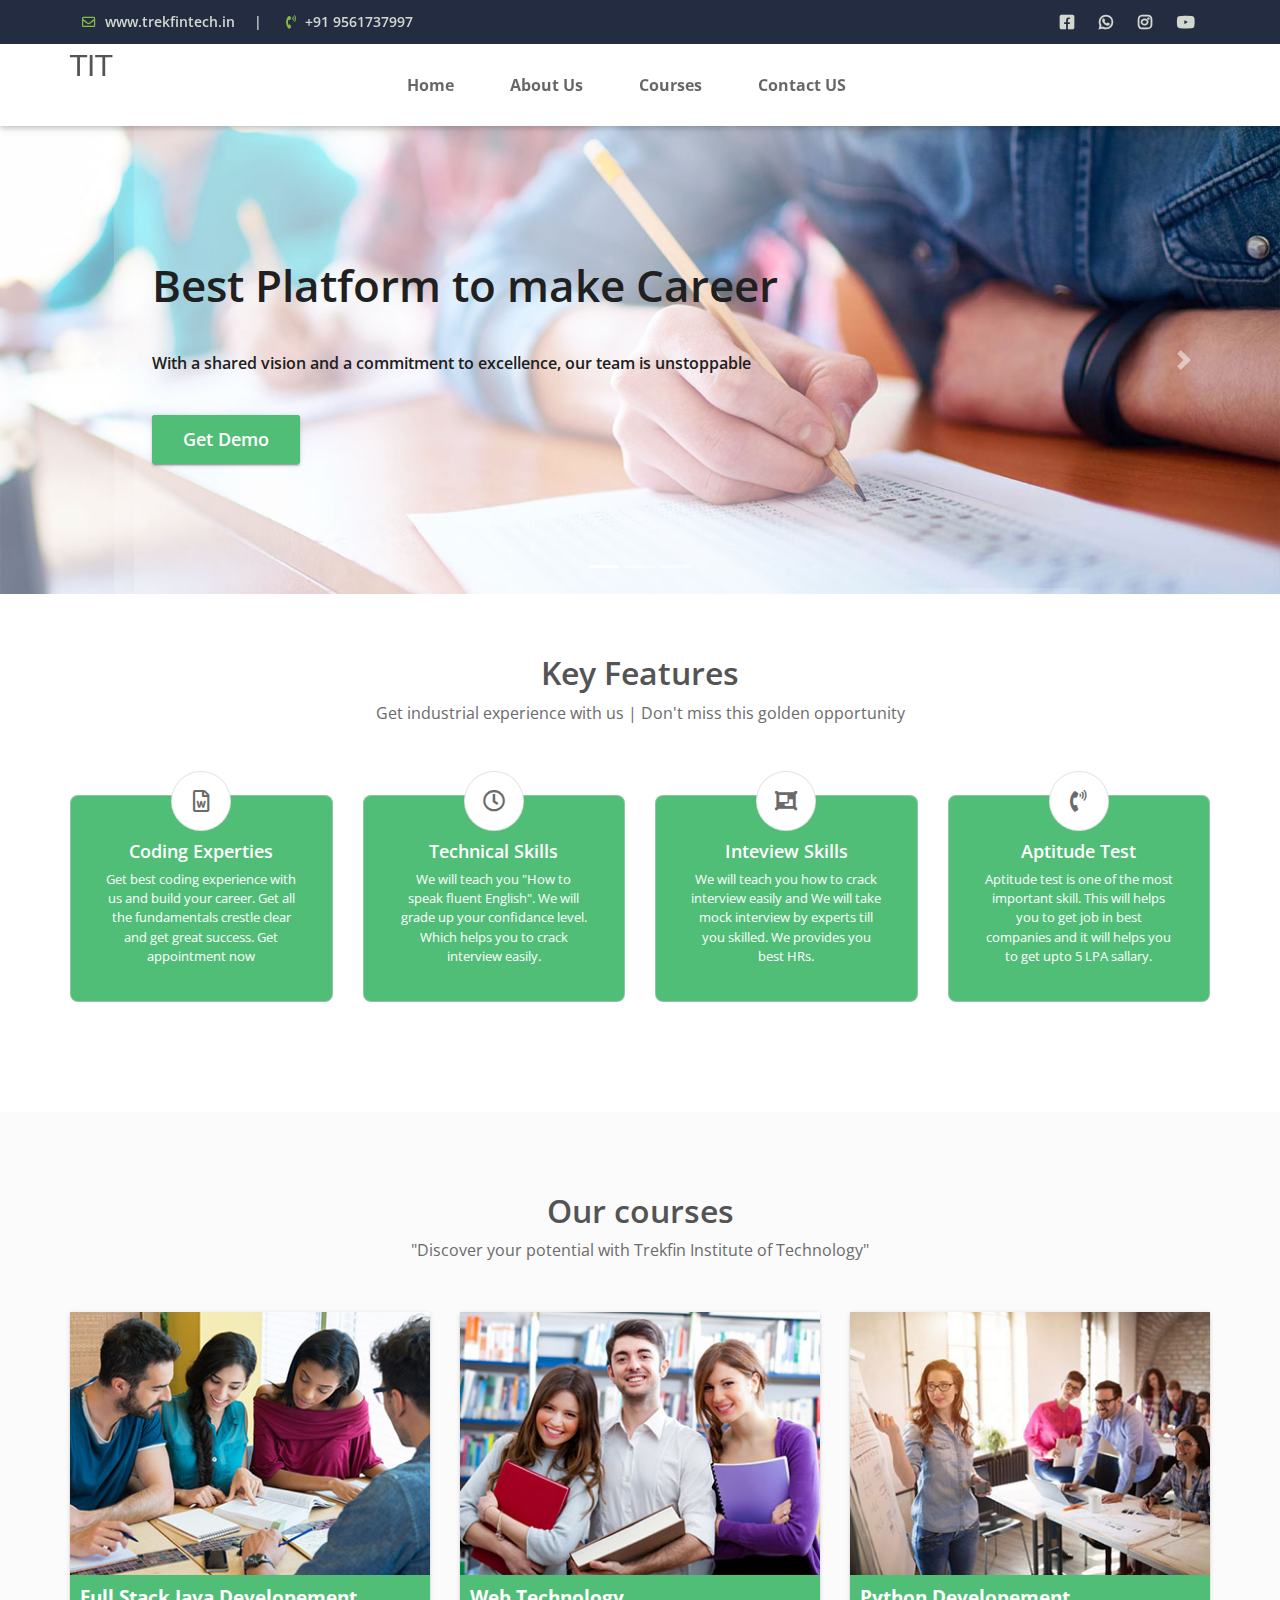
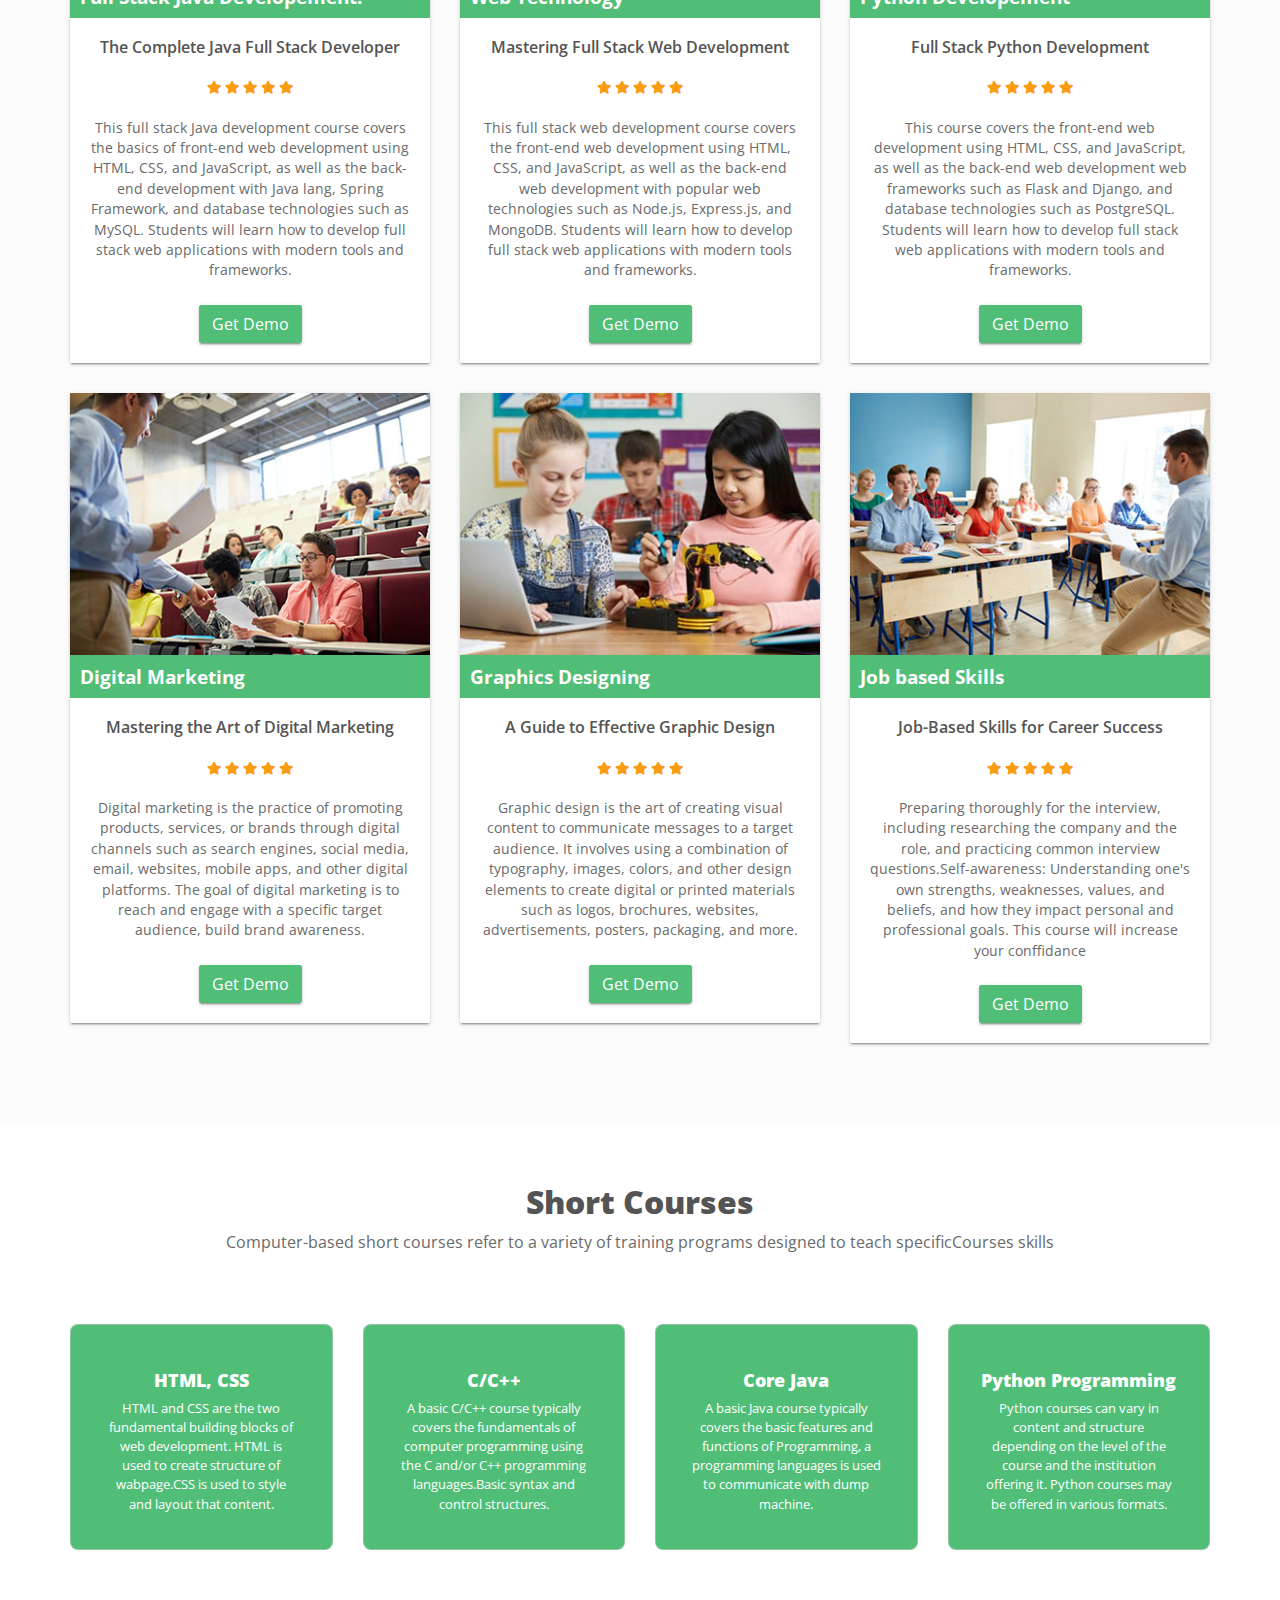
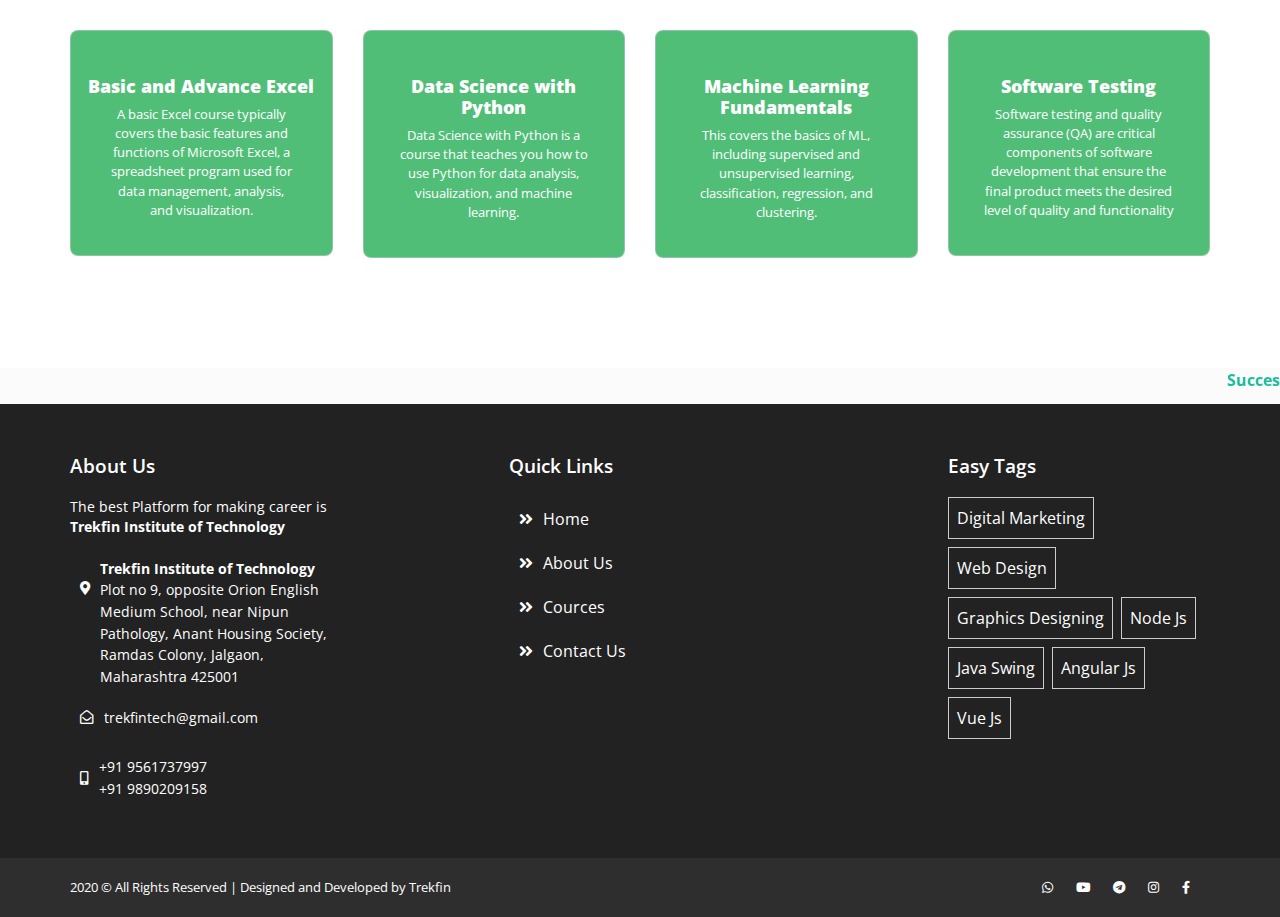
==== index.html @ 24993153 "Add files via upload" ====
<!doctype html>
<html lang="en">

<head>
  <meta charset="utf-8">
  <meta name="viewport" content="width=device-width, initial-scale=1, shrink-to-fit=no">
  <title>Trekfin Institute of Technology</title>
  <link rel="shortcut icon" href="assets/images/fav.png" type="image/x-icon">
  <link
    href="https://fonts.googleapis.com/css?family=Open+Sans:300,300i,400,400i,600,600i,700,700i,800,800i&display=swap"
    rel="stylesheet">
  <link rel="shortcut icon" href="assets/images/fav.jpg">
  <link rel="stylesheet" href="assets/css/bootstrap.min.css">
  <link rel="stylesheet" href="assets/css/all.min.css">
  <link rel="stylesheet" href="assets/css/animate.css">
  <link rel="stylesheet" type="text/css" href="assets/css/style.css" />
</head>

<body>
  <!-- ################# Header Starts Here#######################--->

  <header class="continer-fluid ">
    <div class="header-top">
      <div class="container">
        <div class="row col-det">
          <div class="col-lg-6 d-none d-lg-block">
            <ul class="ulleft">
              <li>
                <i class="far fa-envelope"></i>
                www.trekfintech.in
                <span>|</span>
              </li>
              <li>
                <i class="fas fa-phone-volume"></i>
                +91 9561737997
              </li>
            </ul>
          </div>
          <div class="col-lg-6 col-md-12">
            <ul class="ulright">
              <a href="https://www.facebook.com/profile.php?id=100088403843181" target="_blank">
                <li>
                  <i class="fab fa-facebook-square"></i>
                </li>
              </a>
              <a href="https://wa.me/+919561737997" target="_blank">
                <li>
                  <i class="fab fa-whatsapp"></i>
                </li>
              </a>
              <a href="https://www.instagram.com/trekkfin/" target="_blank">
                <li>
                  <i class="fab fa-instagram"></i>
                </li>
              </a>
              <a href="https://www.youtube.com/channel/UC5OF9BCgWwxewi_pQZegorw" target="_blank">
                <li>
                  <i class="fab fa-youtube"></i>
                </li>
              </a>
            </ul>
          </div>
        </div>
      </div>
    </div>
    <div id="menu-jk" class="header-bottom">
      <div class="container">
        <div class="row nav-row">
          <div class="col-lg-3 col-md-12 logo">
            <a href="index.html">
              <h3 style="font-family: system-ui;">TIT</h3>
            </a>

          </div>
          <div class="col-lg-9 col-md-12 nav-col">
            <nav class="navbar navbar-expand-lg navbar-light">

              <button class="navbar-toggler" type="button" data-toggle="collapse" data-target="#navbarNav"
                aria-controls="navbarNav" aria-expanded="false" aria-label="Toggle navigation">
                <span class="navbar-toggler-icon"></span>
              </button>
              <div class="collapse navbar-collapse" id="navbarNav">
                <ul class="navbar-nav">
                  <li class="nav-item active">
                    <a class="nav-link" href="index.html">Home
                    </a>
                  </li>
                  <li class="nav-item">
                    <a class="nav-link" href="about_us.html">About Us</a>
                  </li>
                  <li class="nav-item">
                    <a class="nav-link" href="cources.html">Courses</a>
                  </li>

                  <li class="nav-item">
                    <a class="nav-link" href="contact_us.html">Contact US</a>
                  </li>

                </ul>
                <a class="nav-btn" href="contact_us.html" style="visibility: hidden;">
                  <button class="btn btn-sm btn-success">Login or Signup</button>
                </a>
              </div>
            </nav>
          </div>
        </div>
      </div>
    </div>
  </header>

  <!--################### Slider Starts Here #######################--->

  <div class="slider-detail">

    <div id="carouselExampleIndicators" class="carousel slide" data-ride="carousel">
      <ol class="carousel-indicators">
        <li data-target="#carouselExampleIndicators" data-slide-to="0" class="active"></li>
        <li data-target="#carouselExampleIndicators" data-slide-to="1"></li>
        <li data-target="#carouselExampleIndicators" data-slide-to="2"></li>
      </ol>
      <div class="carousel-inner">
        <div class="carousel-item ">
          <img class="d-block w-100" src="assets/images/slider/slid_1.jpg" alt="First slide">
          <div class="carousel-caption fvgb d-none d-md-block">
            <h5 class="animated bounceInDown">Here's you have chance <br>to build your career</h5>
            <p class="animated bounceInLeft">Collaborative and innovative, our team tackles challenges with
              a fresh perspective.</p>

            <div class="row vbh">

              <div class="btn btn-success animated bounceInUp"> Get Demo </div>
            </div>
          </div>
        </div>

        <div class="carousel-item active">
          <img class="d-block w-100" src="assets/images/slider/slid_2.jpg" alt="Third slide">
          <div class="carousel-caption vdg-cur d-none d-md-block">
            <h5 class="animated bounceInDown">Best Platform to make Career</h5>
            <p class="animated bounceInLeft">With a shared vision and a commitment to excellence, our team
              is unstoppable</p>

            <div class="row vbh">

              <div class="btn btn-success animated bounceInUp"> <a href="/contact_us.html" style="color: white;"> Get
                  Demo</a> </div>
            </div>
          </div>
        </div>

      </div>
      <a class="carousel-control-prev" href="#carouselExampleIndicators" role="button" data-slide="prev">
        <span class="carousel-control-prev-icon" aria-hidden="true"></span>
        <span class="sr-only">Previous</span>
      </a>
      <a class="carousel-control-next" href="#carouselExampleIndicators" role="button" data-slide="next">
        <span class="carousel-control-next-icon" aria-hidden="true"></span>
        <span class="sr-only">Next</span>
      </a>
    </div>


  </div>



  <!--################### Key Features Starts Here #######################--->

  <div class="key-feature container-fluid">
    <div class="container">
      <div class="session-title row">
        <h2>Key Features</h2>
        <p>Get industrial experience with us | Don't miss this golden opportunity</p>
      </div>
      <div class="row">
        <div class="col-md-3 key-div">
          <div class="key-cover">
            <i class="far fa-file-word"></i>
            <h4>Coding Experties</h4>
            <p>Get best coding experience with us and build your career. Get all the fundamentals crestle
              clear and get great success. Get appointment now</p>
          </div>
        </div>
        <div class="col-md-3 key-div">
          <div class="key-cover">
            <i class="far fa-clock"></i>
            <h4>Technical Skills</h4>
            <p>We will teach you "How to speak fluent English". We will grade up your confidance level.
              Which helps you to crack interview easily.</p>
          </div>
        </div>
        <div class="col-md-3 key-div">
          <div class="key-cover">
            <i class="fas fa-object-group"></i>
            <h4>Inteview Skills</h4>
            <p>We will teach you how to crack interview easily and We will take mock interview by experts
              till you skilled. We provides you best HRs.</p>
          </div>
        </div>
        <div class="col-md-3 key-div">
          <div class="key-cover">
            <i class="fas fa-phone-volume"></i>
            <h4>Aptitude Test</h4>
            <p>Aptitude test is one of the most important skill. This will helps you to get job in best
              companies and it will helps you to get upto 5 LPA sallary. </p>
          </div>
        </div>
      </div>
    </div>
  </div>


  <!--################### Cources Starts Here #######################--->

  <div class="cources container-fluid">
    <div class="container">
      <div class="session-title row">
        <h2>Our courses</h2>
        <p>"Discover your potential with Trekfin Institute of Technology"</p>
      </div>
      <div class="cours-ro row">
        <div class="col-md-4 col-sm-6 cord-div">
          <div class="cours-card">
            <img src="assets/images/cour/4.jpg" alt="">
            <div class="cours-name">
              <h2>Full Stack Java Developement.</h2>
            </div>
            <div class="course-detail">
              <h5>The Complete Java Full Stack Developer</h5>

              <p class="star">
                <i class="fas fa-star higlit"></i>
                <i class="fas fa-star higlit"></i>
                <i class="fas fa-star higlit"></i>
                <i class="fas fa-star higlit"></i>
                <i class="fas fa-star higlit"></i>
              </p>

              <p>This full stack Java development course covers the basics of front-end web development
                using HTML, CSS, and JavaScript, as well as the back-end development with Java lang,
                Spring Framework, and database technologies such as MySQL. Students will learn how to
                develop full stack web applications with modern tools and frameworks.</p><br>

              <div class="btn btn-success animated bounceInUp"> <a href="/contact_us.html" style="color: white;">Get
                  Demo</a> </div>

            </div>
          </div>
        </div>

        <div class="col-md-4 col-sm-6 cord-div">
          <div class="cours-card">
            <img src="assets/images/cour/5.jpg" alt="">
            <div class="cours-name">
              <h2>Web Technology</h2>
            </div>
            <div class="course-detail">
              <h5>Mastering Full Stack Web Development</h5>

              <p class="star">
                <i class="fas fa-star higlit"></i>
                <i class="fas fa-star higlit"></i>
                <i class="fas fa-star higlit"></i>
                <i class="fas fa-star higlit"></i>
                <i class="fas fa-star higlit"></i>
              </p>

              <p>This full stack web development course covers the front-end web development using HTML,
                CSS, and JavaScript, as well as the back-end web development with popular web
                technologies such as Node.js, Express.js, and MongoDB. Students will learn how to
                develop full stack web applications with modern tools and frameworks.</p><br>

              <div class="btn btn-success animated bounceInUp"> <a href="/contact_us.html" style="color: white;"> Get
                  Demo</a> </div>

            </div>
          </div>
        </div>

        <div class="col-md-4 col-sm-6 cord-div">
          <div class="cours-card">
            <img src="assets/images/cour/6.jpg" alt="">
            <div class="cours-name">
              <h2>Python Developement</h2>
            </div>
            <div class="course-detail">
              <h5>Full Stack Python Development</h5>

              <p class="star">
                <i class="fas fa-star higlit"></i>
                <i class="fas fa-star higlit"></i>
                <i class="fas fa-star higlit"></i>
                <i class="fas fa-star higlit"></i>
                <i class="fas fa-star higlit"></i>
              </p>

              <p>This course covers the front-end web development using HTML, CSS, and JavaScript, as well
                as the back-end web development web frameworks such as Flask and Django, and database
                technologies such as PostgreSQL. Students will learn how to develop full stack web
                applications with modern tools and frameworks. </p><br>

              <div class="btn btn-success animated bounceInUp"> <a href="/contact_us.html" style="color: white;"> Get
                  Demo</a> </div>

            </div>
          </div>
        </div>

        <div class="col-md-4 col-sm-6 cord-div">
          <div class="cours-card">
            <img src="assets/images/cour/7.jpg" alt="">
            <div class="cours-name">
              <h2>Digital Marketing</h2>
            </div>
            <div class="course-detail">
              <h5>Mastering the Art of Digital Marketing</h5>

              <p class="star">
                <i class="fas fa-star higlit"></i>
                <i class="fas fa-star higlit"></i>
                <i class="fas fa-star higlit"></i>
                <i class="fas fa-star higlit"></i>
                <i class="fas fa-star higlit"></i>
              </p>

              <p>Digital marketing is the practice of promoting products, services, or brands through
                digital channels such as search engines, social media, email, websites, mobile apps, and
                other digital platforms. The goal of digital marketing is to reach and engage with a
                specific target audience, build brand awareness.</p><br>
              <div class="btn btn-success animated bounceInUp"> <a href="/contact_us.html" style="color: white;"> Get
                  Demo</a> </div>

            </div>
          </div>
        </div>

        <div class="col-md-4 col-sm-6 cord-div">
          <div class="cours-card">
            <img src="assets/images/cour/8.jpg" alt="">
            <div class="cours-name">
              <h2>Graphics Designing</h2>
            </div>
            <div class="course-detail">
              <h5>A Guide to Effective Graphic Design</h5>

              <p class="star">
                <i class="fas fa-star higlit"></i>
                <i class="fas fa-star higlit"></i>
                <i class="fas fa-star higlit"></i>
                <i class="fas fa-star higlit"></i>
                <i class="fas fa-star higlit"></i>
              </p>

              <p>Graphic design is the art of creating visual content to communicate messages to a target
                audience. It involves using a combination of typography, images, colors, and other
                design elements to create digital or printed materials such as logos, brochures,
                websites, advertisements, posters, packaging, and more.</p><br>

              <div class="btn btn-success animated bounceInUp"> <a href="/contact_us.html" style="color: white;"> Get
                  Demo</a> </div>

            </div>
          </div>
        </div>

        <div class="col-md-4 col-sm-6 cord-div">
          <div class="cours-card">
            <img src="assets/images/cour/9.jpg" alt="">
            <div class="cours-name">
              <h2>Job based Skills</h2>
            </div>
            <div class="course-detail">
              <h5>Job-Based Skills for Career Success</h5>

              <p class="star">
                <i class="fas fa-star higlit"></i>
                <i class="fas fa-star higlit"></i>
                <i class="fas fa-star higlit"></i>
                <i class="fas fa-star higlit"></i>
                <i class="fas fa-star higlit"></i>
              </p>

              <p>Preparing thoroughly for the interview, including researching the company and the role,
                and practicing common interview questions.Self-awareness: Understanding one's own
                strengths, weaknesses, values, and beliefs, and how they impact personal and
                professional goals. This course will increase your conffidance</p><br>

              <div class="btn btn-success animated bounceInUp"> <a href="/contact_us.html" style="color: white;"> Get
                  Demo</a> </div>

            </div>
          </div>
        </div>
      </div>
    </div>

  </div>
  <!-- Short Courses -->
  <div class="key-feature container-fluid">
    <div class="container">
      <div class="session-title row">
        <h2><b>Short Courses</b></h2>
        <p>Computer-based short courses refer to a variety of training programs designed to teach specificCourses
          skills</p>
      </div>
      <div class="row">
        <div class="col-md-3 key-div" onclick="redirectToPage()">
          <div class="key-cover">
            <h4><b>HTML, CSS</b></h4>
            <p>HTML and CSS are the two fundamental building blocks of web development. HTML is used to
              create structure of wabpage.CSS is used to style and layout that content.</p>
          </div>
        </div>
        <div class="col-md-3 key-div" onclick="redirectToPage()">
          <div class="key-cover">
            <h4><b>C/C++</b></h4>
            <p>A basic C/C++ course typically covers the fundamentals of computer programming using the C and/or C++
              programming languages.Basic syntax and control structures.</p>
          </div>
        </div>
        <div class="col-md-3 key-div" onclick="redirectToPage()">
          <div class="key-cover">
            <h4><b>Core Java</b></h4>
            <p>A basic Java course typically covers the basic features and functions of Programming, a programming
              languages is used to communicate with dump machine.</p>
          </div>
        </div>
        <div class="col-md-3 key-div" onclick="redirectToPage()">
          <div class="key-cover">
            <h4><b>Python Programming</b></h4>
            <p>Python courses can vary in content and structure depending on the level of the course and the institution
              offering it. Python courses may be offered in various formats.</p>
          </div>
        </div>
        <div class="col-md-3 key-div" onclick="redirectToPage()">
          <div class="key-cover">
            <h4><b>Basic and Advance Excel</b></h4>
            <p>A basic Excel course typically covers the basic features and functions of Microsoft Excel, a spreadsheet
              program used for data management, analysis, and visualization.</p>
          </div>
        </div>
        <div class="col-md-3 key-div" onclick="redirectToPage()">
          <div class="key-cover">
            <h4><b>Data Science with Python</b></h4>
            <p>Data Science with Python is a course that teaches you how to use Python for data analysis, visualization,
              and machine learning.</p>
          </div>
        </div>
        <div class="col-md-3 key-div" onclick="redirectToPage()">
          <div class="key-cover">
            <h4><b>Machine Learning Fundamentals</b></h4>
            <p>This covers the basics of ML, including supervised and unsupervised learning, classification, regression,
              and clustering.</p>
          </div>
        </div>
        <div class="col-md-3 key-div" onclick="redirectToPage()">
          <div class="key-cover">
            <h4><b>Software Testing</b></h4>
            <p>Software testing and quality assurance (QA) are critical components of software development that ensure
              the final product meets the desired level of quality and functionality</p>
          </div>
        </div>
      </div>
    </div>
  </div>


  <!--################### Team Starts Here #######################--->
  <!-- <section class="our-team team-11">
        <div class="container">
            <div class="session-title row">
                <h2>Our Team</h2>
                <p>Passionate and driven, our team is dedicated to delivering excellence.</p>
            </div>
            <div class="row team-row">
                <div class="col-md-3 col-sm-6">
                    <div class="single-usr">
                        <img src="assets/images/team/team-memb2.jpg" alt="">
                        <div class="det-o">
                            <h4>Rahul Bharude</h4>
                            <i>Owner and English Teacher</i>
                        </div>
                    </div>
                </div>
                <div class="col-md-3 col-sm-6">
                    <div class="single-usr">
                        <img src="assets/images/team/team-memb1.jpg" alt="">
                        <div class="det-o">
                            <h4>Kunal Gurav</h4>
                            <i>Staff Member</i>
                        </div>
                    </div>
                </div>
                <div class="col-md-3 col-sm-6">
                    <div class="single-usr">
                        <img src="assets/images/team/team-memb3.jpg" alt="">
                        <div class="det-o">
                            <h4>Harish Patil</h4>
                            <i>Founder</i>
                        </div>
                    </div>
                </div>
                <div class="col-md-3 col-sm-6">
                    <div class="single-usr">
                        <img src="assets/images/team/team-memb4.jpg" alt="">
                        <div class="det-o">
                            <h4>XYZ</h4>
                            <i>xyz</i>
                        </div>
                    </div>
                </div>


            </div>
        </div>
    </section> -->

  <div id="scrolling-text">
    <marquee behaviour="scroll" width="100%" direction="left" height="30px" style="color: #1bbc9b;">
      <b>Success is not measured by what you accomplish, but by the opposition you have encountered, and the courage
        with which you have maintained the struggle against overwhelming odds.</b>
    </marquee>
  </div>

  <!--################### Footer Starts Here #######################--->
  <footer id="contact">
    <div class="container">
      <div class="row" id="boxes">
        <div class="col-md-3 about">
          <h2>About Us</h2>
          <p>The best Platform for making career is <b>Trekfin Institute of Technology</b> </p>

          <div class="foot-address">
            <div class="icon">
              <i class="fas fa-map-marker-alt"></i>
            </div>
            <div class="addet">
              <b>Trekfin Institute of Technology</b>
              Plot no 9, opposite Orion English Medium School, near Nipun Pathology, Anant Housing Society, Ramdas
              Colony, Jalgaon, Maharashtra 425001
            </div>
          </div>
          <div class="foot-address">
            <div class="icon">
              <i class="far fa-envelope-open"></i>
            </div>
            <div class="addet">
              trekfintech@gmail.com
            </div>
          </div>
          <div class="foot-address">
            <div class="icon">
              <i class="fas fa-mobile-alt"></i>
            </div>
            <div class="addet">
              +91 9561737997 <br>
              +91 9890209158
            </div>
          </div>
        </div>
        <div class="col-md-3 glink">
          <h2>Quick Links</h2>
          <ul>
            <li><a href="index.html"><i class="fas fa-angle-double-right"></i>Home</a></li>
            <li><a href="about_us.html"><i class="fas fa-angle-double-right"></i>About Us</a></li>
            <li><a href="cources.html"><i class="fas fa-angle-double-right"></i>Cources</a></li>
            <li><a href="contact_us.html"><i class="fas fa-angle-double-right"></i>Contact Us</a></li>
          </ul>
        </div>
        <div class="col-md-3 tags">
          <h2>Easy Tags</h2>
          <ul>
            <li>Digital Marketing</li>
            <li>Web Design</li>
            <li>Graphics Designing</li>
            <li>Node Js</li>
            <li>Java Swing</li>
            <li>Angular Js</li>
            <li>Vue Js</li>
          </ul>
        </div>
      </div>
    </div>
  </footer>
  <div class="copy">
    <div class="container">
      <a>2020 &copy; All Rights Reserved | Designed and Developed by
        Trekfin</a>

      <span>
        <a href="https://wa.me/+919561737997" target="_blank"><i class="fab fa-whatsapp"></i></a>
        <a href="https://www.youtube.com/channel/UC5OF9BCgWwxewi_pQZegorw" target="_blank"><i
            class="fab fa-youtube"></i></a>
        <a><i class="fab fa-telegram"></i></a>
        <a href="https://www.instagram.com/trekkfin/" target="_blank"><i class="fab fa-instagram"></i></a>
        <a href="https://www.facebook.com/profile.php?id=100088403843181" target="_blank"><i
            class="fab fa-facebook-f"></i></a>
      </span>
    </div>

  </div>


</body>


<script src="assets/js/jquery-3.2.1.min.js"></script>
<script src="assets/js/popper.min.js"></script>
<script src="assets/js/bootstrap.min.js"></script>
<script src="assets/plugins/scroll-fixed/jquery-scrolltofixed-min.js"></script>
<script src="assets/plugins/slider/js/owl.carousel.min.js"></script>
<script src="assets/js/script.js"></script>

</html>
---- assets/css/style.css ----
/* =======================================================================
Template Name: Youtubers
Author:  SmartEye Technologies
Author URI: www.smarteyeapps.com
Version: 1.0
coder name:Prabin Raja
Description: This Template is created for Youtubers
======================================================================= */
/* ===================================== Import Less ================================== */
@import url(https://fonts.googleapis.com/css?family=Montserrat:300,400,600,700);
@import url(https://fonts.googleapis.com/css?family=Arimo:300,400,400italic,700,700italic);

/* ===================================== Basic CSS ==================================== */
* {
  margin: 0px;
  padding: 0px;
  list-style: none;
}

img {
  max-width: 100%;
}

a {
  text-decoration: none;
  outline: none;
  color: #444;
}

a:hover {
  color: #444;
}

ul {
  margin-bottom: 0;
  padding-left: 0;
}

a:hover,
a:focus,
input,
textarea {
  text-decoration: none;
  outline: none;
}
.center {
  text-align: center;
}

.left {
  text-align: left;
}

.right {
  text-align: right;
}

.cp {
  cursor: pointer;
}

html,
body {
  height: 100%;
}

p {
  margin-bottom: 0px;
  width: 100%;
}

.no-padding {
  padding: 0px;
}

.no-margin {
  margin: 0px;
}

.hid {
  display: none;
}

.top-mar {
  margin-top: 15px;
}

.h-100 {
  height: 100%;
}

::placeholder {
  color: #747f8a !important;
  font-size: 13px;
  opacity: .5 !important;
}

.container-fluid {
  padding: 0px;
}

h1,
h2,
h3,
h4,
h5,
h6 {
  font-family: "Open Sans", sans-serif;
  color: #545454;
}
.lower-third {
  position: absolute;
  bottom: 0;
  width: 100%;
  height: 100px;
  background-color: #333;
  color: #fff;
  text-align: center;
}


strong {
  font-family: "Open Sans", sans-serif;
}

body {
  background-color: #f1f1f145 !important;
  font-family: "Open Sans", sans-serif;
  -webkit-font-smoothing: antialiased;
  -moz-osx-font-smoothing: grayscale;
  text-rendering: optimizeLegibility;
  color: #6A6A6A;
  overflow-x: hidden;
}

.session-title {
  padding: 30px;
  margin: 0px;
  margin-bottom: 20px;
}

.session-title h2 {
  width: 100%;
  text-align: center;
  font-family: "Open Sans", sans-serif;
  font-weight: 600;
}

.session-title p {
  max-width: 850px;
  text-align: center;
  float: none;
  margin: auto;
}

.session-title span {
  float: right;
  font-style: italic;
}

.inner-title {
  padding: 20px;
  padding-left: 0px;
  margin: 0px;
  margin-bottom: 10px;
  padding-bottom: 0px;
  border-bottom: 1px solid #ccccccc4;
  display: block;
  padding-right: 0px;
}

.inner-title h2 {
  width: 100%;
  text-align: center;
  font-size: 1rem;
  font-weight: 600;
  text-align: left;
  border-bottom: 1px solid #863dd9;
  padding-bottom: 10px;
  margin-bottom: 0px;
  width: 300px;
}

.inner-title p {
  width: 100%;
  text-align: center;
}

.inner-title .btn {
  float: right;
  margin-top: -38px;
  font-weight: 600;
  font-size: .8rem;
}

.page-nav {
  padding: 40px;
  text-align: center;
  padding-top: 165px;
  background-color: #eaeaea;
}

.page-nav ul {
  float: none;
  margin: auto;
}

@media screen and (max-width: 576px) {
  .page-nav {
    padding-top: 200px;
  }
}

@media screen and (max-width: 356px) {
  .page-nav {
    padding-top: 200px;
  }
}

.page-nav h2 {
  font-size: 30px;
  width: 100%;
  font-weight: 600;
  color: #444;
}

@media screen and (max-width: 600px) {
  .page-nav h2 {
    font-size: 26px;
  }
}

.page-nav ul li {
  float: left;
  margin-right: 10px;
  margin-top: 10px;
  font-size: 16px;
}

.page-nav ul li i {
  width: 30px;
  text-align: center;
  color: #444;
}

.page-nav ul li a {
  color: #444;
}

.btn-success {
  background-color: #51be78;
  border-color: #51be78;
}

.btn-success:hover {
  background-color: #51be78 !important;
  border-color: #51be78 !important;
}

.btn-success:active {
  background-color: #51be78 !important;
  border-color: #51be78 !important;
}

.btn-success:focus {
  background-color: #51be78 !important;
  border-color: #51be78 !important;
  box-shadow: none !important;
}

.btn-primary {
  background-color: #6655e8;
  border-color: #6655e8;
}

.btn-primary:hover {
  background-color: #6655e8 !important;
  border-color: #6655e8 !important;
}

.btn-primary:active {
  background-color: #6655e8 !important;
  border-color: #6655e8 !important;
}

.btn-primary:focus {
  background-color: #6655e8 !important;
  border-color: #6655e8 !important;
  box-shadow: none !important;
}

.btn {
  box-shadow: 0 3px 1px -2px rgba(0, 0, 0, 0.2), 0 2px 2px 0 rgba(0, 0, 0, 0.14), 0 1px 5px 0 rgba(0, 0, 0, 0.12);
  border-radius: 2px;
}

.form-control:focus {
  box-shadow: none !important;
  border: 2px solid #863dd9;
}

.btn-light {
  background-color: #FFF;
  color: #3F3F3F;
}

.collapse.show {
  display: block !important;
}

.form-control:focus {
  box-shadow: none;
  border: 2px solid #863dd9 !important;
}

.form-control {
  background-color: #F8F8F8;
  margin-bottom: 20px;
}

.form-control:focus {
  background-color: #FFF;
  border-color: #CCC;
}

.container {
  max-width: 1170px;
}

@media screen and (max-width: 575px) {
  .container {
    padding: 10px 15px;
  }
}

/* =================== Header Style Starts Here =================== */
header {
  box-shadow: 0 2px 5px 0 rgba(0, 0, 0, 0.16), 0 2px 10px 0 rgba(0, 0, 0, 0.12);
  background-color: #FFF;
  position: absolute;
  width: 100%;
  z-index: 99;
}

header .header-top {
  background-color: #242c42;
}

header .header-top .col-det .ulleft li {
  float: left;
  padding: 12px;
  color: #d3d7ce;
  font-size: .85rem;
  font-weight: 600;
}

header .header-top .col-det .ulleft li i {
  margin-right: 5px;
  color: #86bc42;
}

header .header-top .col-det .ulleft li span {
  margin-left: 15px;
}

header .header-top .col-det .ulright {
  float: right;
}

header .header-top .col-det .ulright li {
  float: left;
  padding: 10px;
  color: #d3d7ce;
  font-size: 1rem;
  font-weight: 600;
}

header .header-top .col-det .ulright li i {
  margin-right: 5px;
}

header .header-top .col-det .ulright li span {
  margin-left: 15px;
}

header .header-bottom {
  padding: 6px;
}

header .header-bottom img {
  margin-top: 8px;
}

@media screen and (max-width: 991px) {
  header .header-bottom img {
    padding: 5px;
    margin-top: 0px;
    max-width: 230px;
  }
  .logo{
    display: flex;
    justify-content: space-between;
    align-items: center;
  }
}

header .nav-col .navbar-nav {
  width: 100%;
}

header .nav-col .navbar-nav li {
  padding: 7px 20px;
  font-weight: 700;
}

header .nav-col .navbar-nav li a {
  color: rgba(0, 0, 0, 0.6) !important;
}

header .nav-col .navbar-nav .nav-btn {
  float: right;
}

@media screen and (max-width: 767px) {
  .navbar {
    padding: 0px;
  }
}

.navbar-toggler {
  position: absolute;
  right: 0px;
  top: -40px;
}

@media screen and (max-width: 767px) {
  .navbar-toggler {
    top: -50px;
  }
}

.scroll-to-fixed-fixed {
  background-color: #FFF;
  box-shadow: 0 2px 5px 0 rgba(0, 0, 0, 0.16), 0 2px 10px 0 rgba(0, 0, 0, 0.12);
}

.scroll-to-fixed-fixed {
  padding: 5px !important;
}

/* =================== Slider Style Starts Here =================== */
.slider-detail {
  padding-top: 126px;
}

@media screen and (max-width: 992px) {
  .slider-detail {
    padding-top: 131px;
  }

  .slider-detail .container {
    padding: 0px;
  }
}

@media screen and (max-width: 767px) {
  .slider-detail {
    padding-top: 116px;
  }
}

@media screen and (max-width: 576px) {
  .slider-detail {
    padding-top: 156px;
  }
}

.slider-detail .carousel-caption {
  text-align: left;
  bottom: 110px;
}

@media screen and (max-width: 991px) {
  .slider-detail .carousel-caption {
    bottom: 10px;
  }

  .slider-detail .carousel-caption h5 {
    font-size: 28px;
  }
}

@media screen and (max-width: 800px) {
  .slider-detail .carousel-caption h5 {
    font-size: 18px;
  }
}

.slider-detail .carousel-caption h5 {
  font-size: 44px;
  margin-left: -40px;
  font-weight: 600;
  color: #212020;
}

.slider-detail .carousel-caption p {
  margin-left: -40px;
  font-weight: 600;
  margin-top: 40px;
  font-size: 16px;
  color: #212020;
}

.slider-detail .vbh {
  margin-left: -40px;
}

.slider-detail .vbh .btn {
  padding: 10px 30px;
  margin-top: 40px;
  font-weight: 600;
  font-size: 18px;
}

.slider-detail .vdg-cur {
  color: #ffffff;
}

.slider-detail .fvgb {
  color: #ffffff;
}

/* =================== Keyfeatures Starts Here =================== */
.key-feature {
  padding: 50px;
  background-color: #FFF;
}

@media screen and (max-width: 940px) {
  .key-feature {
    padding: 30px 10px;
  }
}

.key-feature .session-title {
  padding-top: 10px;
}

.key-feature .key-cover {
  padding: 15px;
  border: 1px solid #cccccc85;
  text-align: center;
  margin-bottom: 60px;
  margin-top: 20px;
  background-color: #51be78;
  border-radius: 8px;
}

.key-feature .key-cover i {
  padding: 18px;
  border: 1px solid #cccccc85;
  border-radius: 50px;
  width: 60px;
  height: 60px;
  text-align: center;
  margin-bottom: 20px;
  margin-top: -40px;
  position: absolute;
  margin-left: -30px;
  background-color: #FFF;
  font-size: 22px;
}

.key-feature .key-cover h4 {
  font-size: 1.1rem;
  text-align: center;
  margin-top: 30px;
  font-weight: 600;
  color: #FFF;
}

.key-feature .key-cover p {
  font-size: .8rem;
  font-weight: 400;
  text-align: center;
  padding: 0px 20px;
  margin-bottom: 20px;
  color: #FFF;
}

.key-feature .key-cover:hover {
  box-shadow: 0 2px 5px 0 rgba(0, 0, 0, 0.16), 0 2px 10px 0 rgba(0, 0, 0, 0.12);
  background-color: #FFF;
  color: #444;
}

.key-feature .key-cover:hover h4 {
  color: #444;
}

.key-feature .key-cover:hover p {
  color: #444;
}

/* =================== Courses Starts Here =================== */
.cources {
  padding: 50px;
}

@media screen and (max-width: 940px) {
  .cources {
    padding: 30px 10px;
  }
}

.cources .cord-div .cours-card {
  box-shadow: 0 3px 1px -2px rgba(0, 0, 0, 0.2), 0 2px 2px 0 rgba(0, 0, 0, 0.14), 0 1px 5px 0 rgba(0, 0, 0, 0.12);
  border-radius: 2px;
  background-color: #FFF;
  margin-bottom: 30px;
}

.cources .cord-div .cours-card .cours-name {
  background-color: #51be78;
  padding: 10px;
}

.cources .cord-div .cours-card .cours-name h2 {
  font-size: 1.2rem;
  color: #FFF;
  font-weight: 700;
  margin-bottom: 0px;
}

.cources .cord-div .cours-card .course-detail {
  padding: 20px;
  text-align: center;
}

.cources .cord-div .cours-card .course-detail h5 {
  text-align: center;
  font-weight: 600;
  font-size: 1rem;
}

.cources .cord-div .cours-card .course-detail .star {
  text-align: center;
  margin-top: 20px;
  margin-bottom: 20px;
}

.cources .cord-div .cours-card .course-detail .star i {
  font-size: .8rem;
  color: #f89d13;
}

.cources .cord-div .cours-card .course-detail p {
  font-size: .85rem;
}

.cources .cord-div .cours-card .course-detail button {
  margin-top: 20px;
}

/* =================== Our Team Starts Here =================== */
.our-team {
  padding: 50px;
  background-color: #cccccc1c;
}

@media screen and (max-width: 940px) {
  .our-team {
    padding: 30px 10px;
  }
}

.our-team .team-row {
  margin-top: 20px;
}

.our-team .team-row .single-usr {
  box-shadow: 0 2px 6px 0 rgba(218, 218, 253, 0.65), 0 2px 6px 0 rgba(206, 206, 238, 0.54);
  margin-bottom: 20px;
}

.our-team .team-row .single-usr img {
  width: 100%;
}

.our-team .team-row .single-usr .det-o {
  padding: 20px;
  background-color: #1bbc9b;
}

.our-team .team-row .single-usr .det-o h4 {
  color: #FFF;
  margin-bottom: 0px;
}

.our-team .team-row .single-usr .det-o i {
  color: #FFF;
}

/*====================================== Blog Style ====================================*/
.blog {
  padding: 50px;
  background-color: #FFF;
}

@media screen and (max-width: 990px) {
  .blog {
    padding: 50px 10px;
  }
}

@media screen and (max-width: 1199px) {
  .blog .container {
    max-width: 100%;
  }
}

.blog .blog-singe {
  box-shadow: 0 3px 1px -2px rgba(0, 0, 0, 0.2), 0 2px 2px 0 rgba(0, 0, 0, 0.14), 0 1px 5px 0 rgba(0, 0, 0, 0.12);
  border-radius: 2px;
  background-color: #FFF;
  margin-bottom: 30px;
}

.blog .blog-singe img {
  width: 100%;
}

.blog .blog-singe .blog-img-tab {
  padding: 0px;
}

.blog .blog-singe .blog-content-tab {
  padding: 15px;
}

.blog .blog-singe .blog-content-tab h2 {
  font-size: 19px;
}

.blog .blog-singe .blog-content-tab i {
  margin-right: 10px;
  font-size: 12px;
}

.blog .blog-singe .blog-content-tab i small {
  margin-left: 5px;
  font-size: 100%;
}

.blog .blog-singe .blog-content-tab .blog-desic {
  margin-top: 8px;
  font-size: 12px;
  text-indent: 20px;
  margin-bottom: 10px;
}

.blog .blog-singe .blog-content-tab a {
  color: #06b2b6;
  font-size: 12px;
}

.blog .blog-singe .blog-content-tab a i {
  margin-left: 15px;
  font-size: 13px;
}

.blog-new-page {
  background-color: #FFF;
}

/* =================== Contact US Starts Here =================== */
.contact-rooo .pr-0 {
  padding-right: 0px;
}

.contact-rooo .cont-row {
  margin-top: 10px;
}

.contact-rooo .cont-row .col-sm-3 {
  padding-right: 0px;
}

.contact-rooo .cont-row .col-sm-3 span {
  float: right;
}

/* =================== Footer Starts Here =================== */
footer {
  padding: 50px;
  background-color: #222;
  color: #FFF;
  justify-content: space-between;
}

#boxes{
  display: flex;
  justify-content: space-between;
}

@media screen and (max-width: 940px) {
  footer {
    padding: 30px 10px;
  }
}

footer h2 {
  font-size: 1.2rem;
  margin-bottom: 20px;
  color: #FFF;
  font-weight: 600;
}

footer .about {
  font-size: .85rem;
}

footer .about p {
  font-size: .85rem;
  margin-bottom: 20px;
}

footer .about .foot-address {
  display: flex;
}

footer .about .foot-address .icon {
  padding: 20px 10px;
}

footer .about .foot-address .addet {
  font-size: .9rem;
  margin: auto 0px;
}

footer .fotblog .blohjb {
  margin-bottom: 10px;
}

footer .fotblog .blohjb p {
  font-size: .9rem;
}

footer .fotblog .blohjb span {
  font-size: .9rem;
}

footer .glink ul li {
  padding: 10px;
}

footer .glink ul li i {
  margin-right: 10px;
}

footer .glink ul li a {
  color: #FFF;
}

footer .tags ul li {
  float: left;
  padding: 8px;
  margin-right: 8px;
  margin-bottom: 8px;
  border: 1px solid #CCC;
}
footer .tags ul li:hover{
  background-color: white;
  border-color: #212020;
  color: #242c42;
}
.copy {
  padding: 20px;
  background-color: #2E2E2E;
  color: #FFF;
  font-size: .8rem;
}

.copy a {
  color: #FFF;
}

.copy span {
  float: right;
}

.copy span i {
  margin-right: 20px;
}

/* =================== About US Starts Here =================== */
.about-company {
  padding: 50px;
  background-color: #fff;
}

@media screen and (max-width: 940px) {
  .about-company {
    padding: 30px 10px;
  }
}

.about-company .detail h3 {
  font-weight: 600;
  font-size: 1.8rem;
}

.about-company .detail p {
  font-size: .84rem;
  text-align: justify;
  font-weight: 500;
}

.about-company .imag {
  padding: 10px;
}

.about-company .imag img {
  box-shadow: 0 2px 5px 0 rgba(0, 0, 0, 0.16), 0 2px 10px 0 rgba(0, 0, 0, 0.12);
  background-color: #FFF;
  padding: 5px;
}

/* ===================================== Responsive Style CSS ==================================== */
@media screen and (max-width: 991px) {
  .we-are-making .text-part {
    text-align: center;
  }

  .we-are-making .text-part .count .count-sing {
    margin-bottom: 20px;
  }

  .headwe-nav .container {
    padding: 10px;
  }

  header .headwe-nav .nav-div .navbar-nav .nav-item .nav-link {
    padding: 10px;
    border-right: 0px;
  }
}

/*# sourceMappingURL=style.css.map */
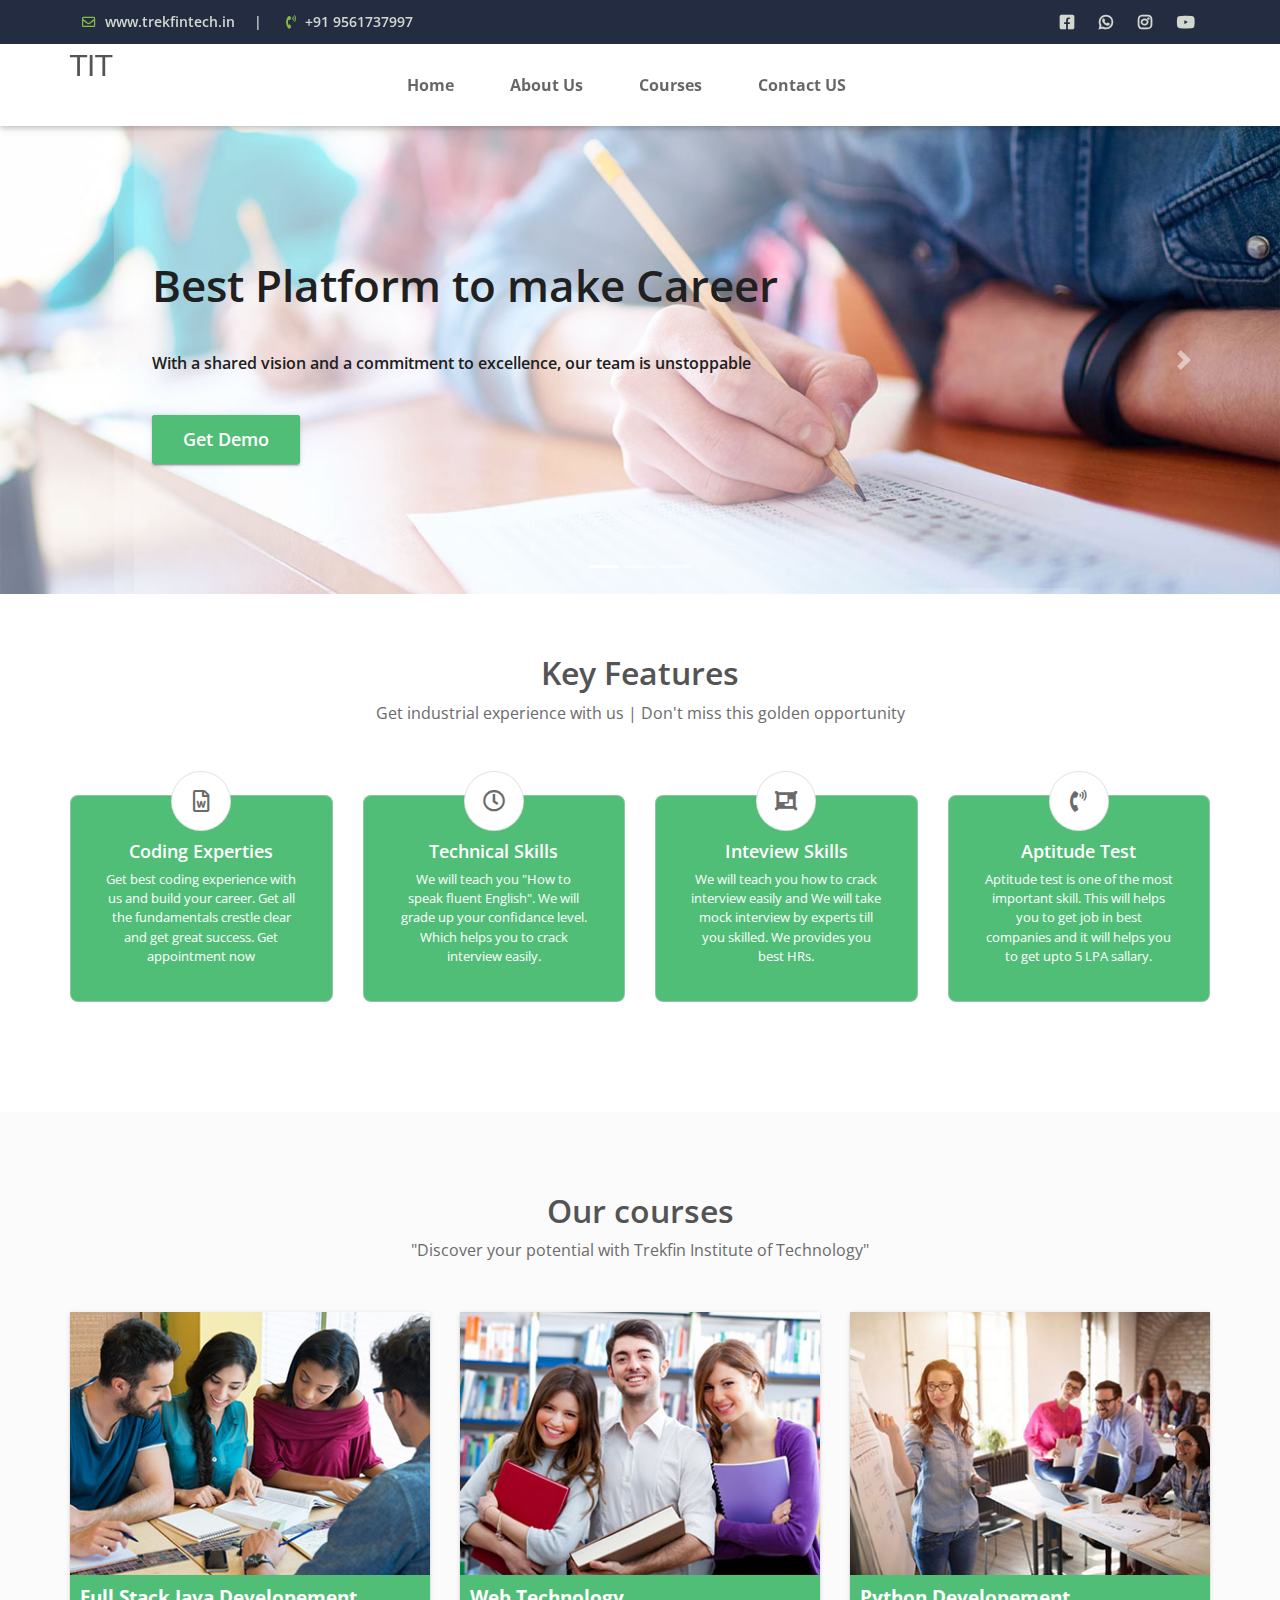
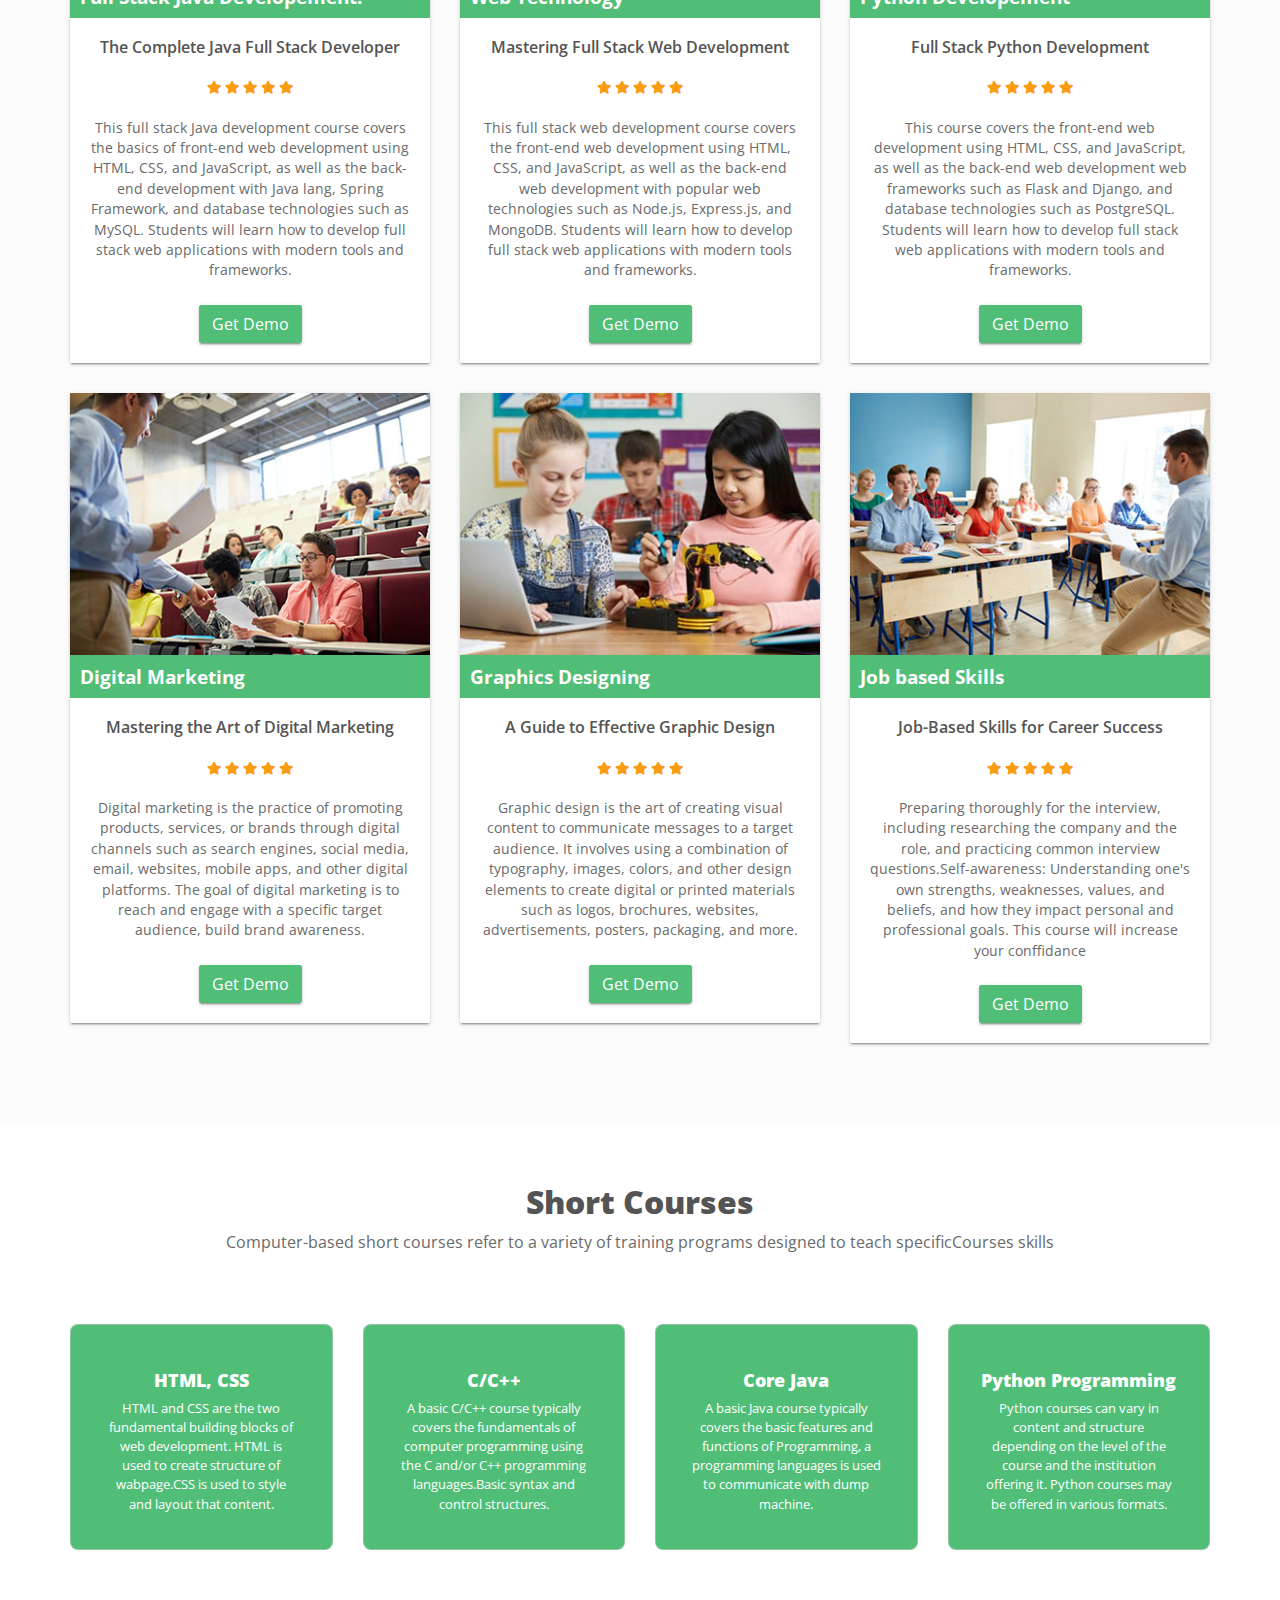
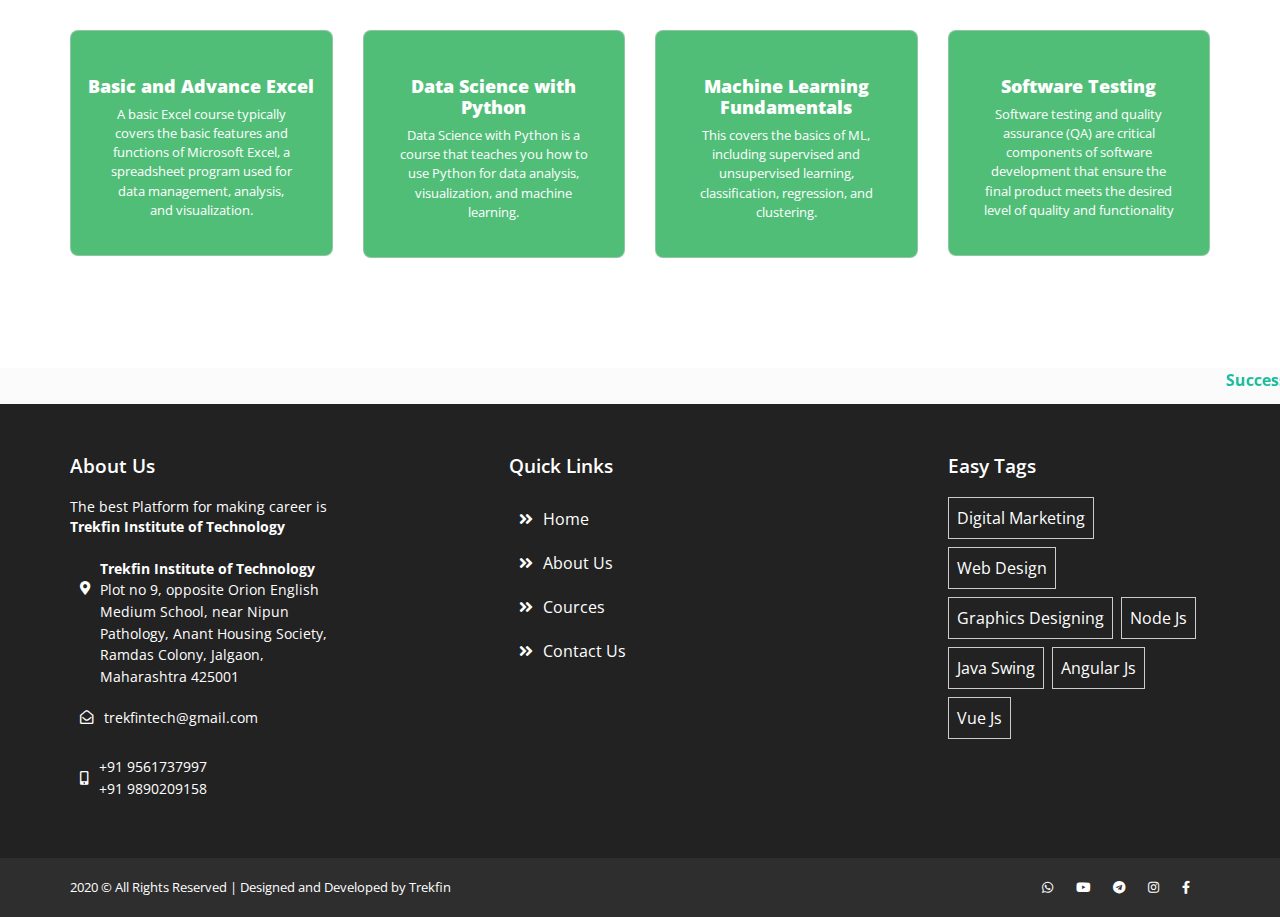
==== commit a26045da: "index.html" ====
--- a/index.html
+++ b/index.html
@@ -241,7 +241,7 @@
                 Spring Framework, and database technologies such as MySQL. Students will learn how to
                 develop full stack web applications with modern tools and frameworks.</p><br>
 
-              <div class="btn btn-success animated bounceInUp"> <a href="/contact_us.html" style="color: white;">Get
+              <div class="btn btn-success animated bounceInUp"> <a href="trekfin.in/contact_us.html" style="color: white;">Get
                   Demo</a> </div>
 
             </div>
@@ -611,4 +611,4 @@
 <script src="assets/plugins/slider/js/owl.carousel.min.js"></script>
 <script src="assets/js/script.js"></script>
 
-</html>+</html>
